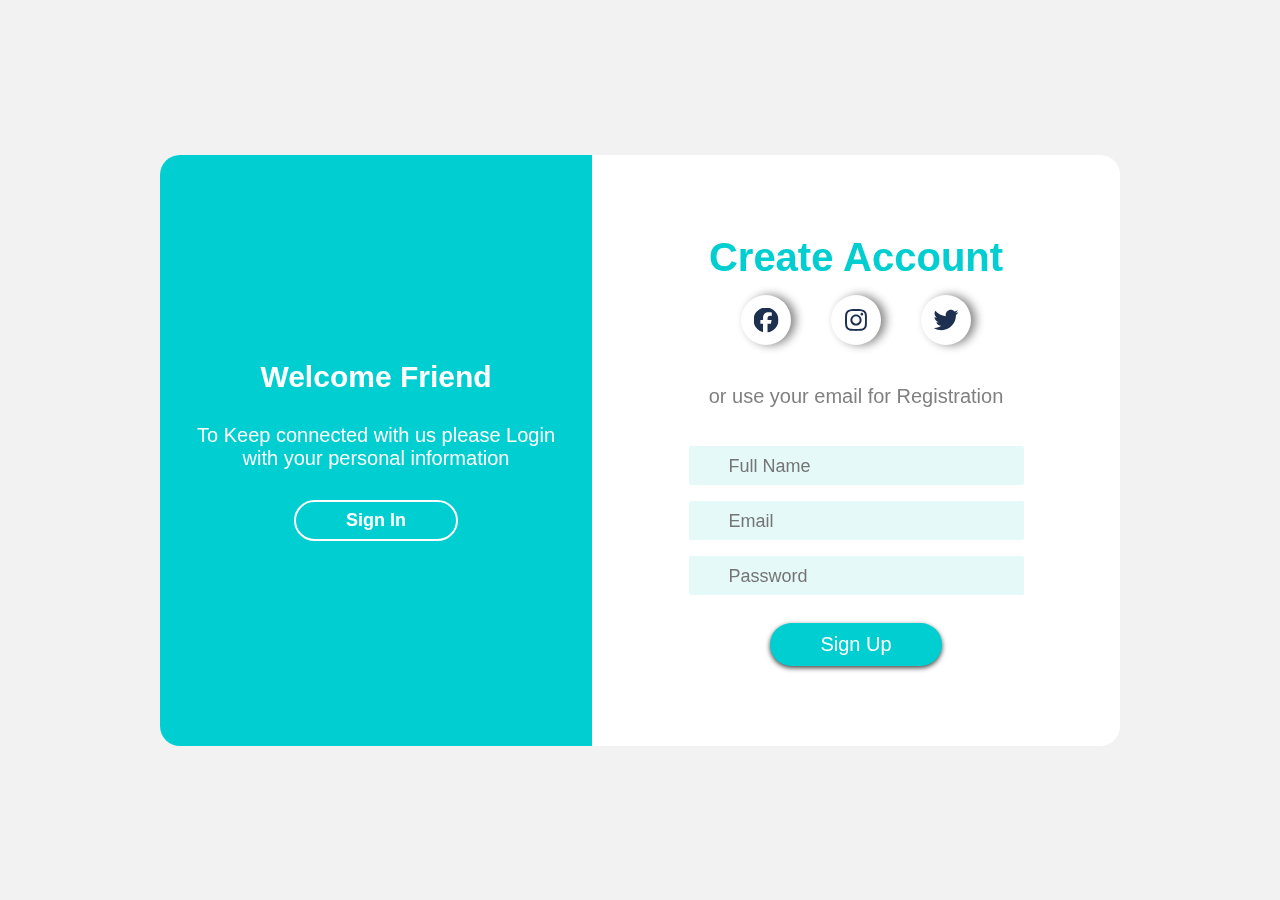
==== Web-Demos/form3/login_form.html @ cb3585ee "step-2" ====
<!DOCTYPE html>
<html lang="en">

<head>
   <meta charset="UTF-8">
   <meta name="viewport" content="width=device-width, initial-scale=1.0">
   <link rel="stylesheet" href="https://cdnjs.cloudflare.com/ajax/libs/font-awesome/6.5.0/css/all.min.css"
      integrity="sha512-Avb2QiuDEEvB4bZJYdft2mNjVShBftLdPG8FJ0V7irTLQ8Uo0qcPxh4Plq7G5tGm0rU+1SPhVotteLpBERwTkw=="
      crossorigin="anonymous" referrerpolicy="no-referrer" />
   <link rel="stylesheet" href="login_form.css">
   <title>Document</title>
</head>

<body>
   <div id="container">
      <section>
         <article>
            <div class="inner">
               <h1>Welcome Friend</h1>
               <p>To Keep connected with us please Login with your personal information</p>
               <a href="" class="btn">Sign In</a>
            </div>
         </article>

         <aside>
            <div class="inner">
               <h2>Create Account</h2>
               <nav id="socialLogin">
                  <a href="#" class="link">
                     <div class="circle"><img src="../assets/image/facebook.svg" alt="Facebook Logo"></div>
                  </a>
                  <a href="#" class="link">
                     <div class="circle"><img src="../assets/image/instagram.svg" alt="Instagram Logo"></div>
                  </a>
                  <a href="#" class="link">
                     <div class="circle"><img src="../assets/image/twitter.svg" alt="Twitter Logo"></div>
                  </a>
               </nav>

               <p>or use your email for Registration</p>
               <form action="" method="post">
                  <input type="text" placeholder="Full Name" />
                  <input type="email" placeholder="Email" />
                  <input type="password" placeholder="Password" />
                  <button type="submit">Sign Up</button>
               </form>
            </div>
         </aside>
      </section>
</body>

</html>


<!-- <i class="fa-brands fa-facebook"></i> -->
---- Web-Demos/form3/login_form.css ----
* {
   margin: 0;
   padding: 0;
   outline: 0;
   font-family: Arial, Helvetica, sans-serif;
}

body {
   /* background-color:rgb(5, 234, 238); */
   background-color: white;
   background-position: center;
   background-size: cover;
   background-repeat: no-repeat;
   background-attachment: fixed;
}

.inner {
   padding: 80px 20px;
}

div#container {
   width: 100%;
   min-height: 100vh;
   background-color: rgba(0, 0, 0, 0.05);
   display: flex;
   justify-content: center;
   align-items: center;
   text-align: center;
}

div#container section {
   display: flex;
   justify-content: space-between;
   width: 85%;
   max-width: 960px;
   margin: 30px 0;
   background-color: white;
   border-radius: 20px;
   overflow: hidden;
   backdrop-filter: blur(5px);
}

div#container section article {
   width: 45%;
   background-color: darkturquoise;
   display: flex;
   justify-content: center;
   align-items: center;

}

div#container section aside {
   width: 55%;
}

h1 {
   color: white;
   font-size: 30px;
   font-weight: 700;
}

div#container section article p {
   font-size: 20px;
   color: white;
   margin-top: 30px;
}


div#container section article a{
   display: inline-block;
   border: white solid 2px;
   color: white;
   font-size: 18px;
   padding: 8px 50px;
   margin-top: 30px;
   border-radius: 25px;
   font-weight: 700;
   text-decoration: none;
   transition: 0.2s all ease;
}

div#container section article a:hover{
   background-color: white;
   color: black;
   border: black solid 2px;
}

h2 {
   font-size: 40px;
   color: darkturquoise;
   font-weight: 700;
}

div#container section aside p {
   font-size: 20px;
   color: gray;
   margin-top: 40px;
}

#socialLogin {
   display: flex;
   justify-content: center;
   align-items: center;
   margin: 15px 0;
}

.circle {
   width: 50px;
   height: 50px;
   background: white;
   -moz-border-radius: 50px;
   -webkit-border-radius: 50px;
   border-radius: 50px;
   position: relative;
   box-shadow:5px 0 10px #888888;
   margin: 0 20px;
}

.circle img {
   width: 25px;
   height: 25px;
   position: absolute;
   top: 50%;
   left: 50%;
   transform: translate(-50%,-50%);
}




form {
   width: 90%;
   max-width: 350px;
   margin: 30px auto 0 auto;
}

form input[type="text"],
form input[type="password"],
form input[type="email"] {
   width: 80%;
   border: none;
   background-color: rgb(229, 249, 249);
   margin: 8px 0;
   border-radius: 2px;
   font-size: 18px;
   padding: 10px 15px 8px 40px;
   background-repeat: no-repeat;
   background-position: 4% 50%;
   background-size: 18px;
}

form input[type="text"] {
   /* background-image: ; */
}

form input[type="email"] {
   /* background-image: ; */
}

form input[type="password"] {
   /* background-image: ; */
}

form button[type="submit"] {
   margin-top: 20px;
   border: none;
   background-color: darkturquoise;
   color: white;
   font-size: 20px;
   font-weight: 400;
   padding: 10px 50px;
   border-radius: 25px;
   transition: 0.2 all ease;
   box-shadow: 0 2px 5px 0 #454545;
}

form button[type="submit"]:hover {
   background-color: white;
   color: black;
   border: darkturquoise solid 2px;
}

@media (max-width: 760px) {
   div#container section {
      flex-flow: column;
   }

   div#container section article,
   div#container section aside {
      width: 100%;

   }
}
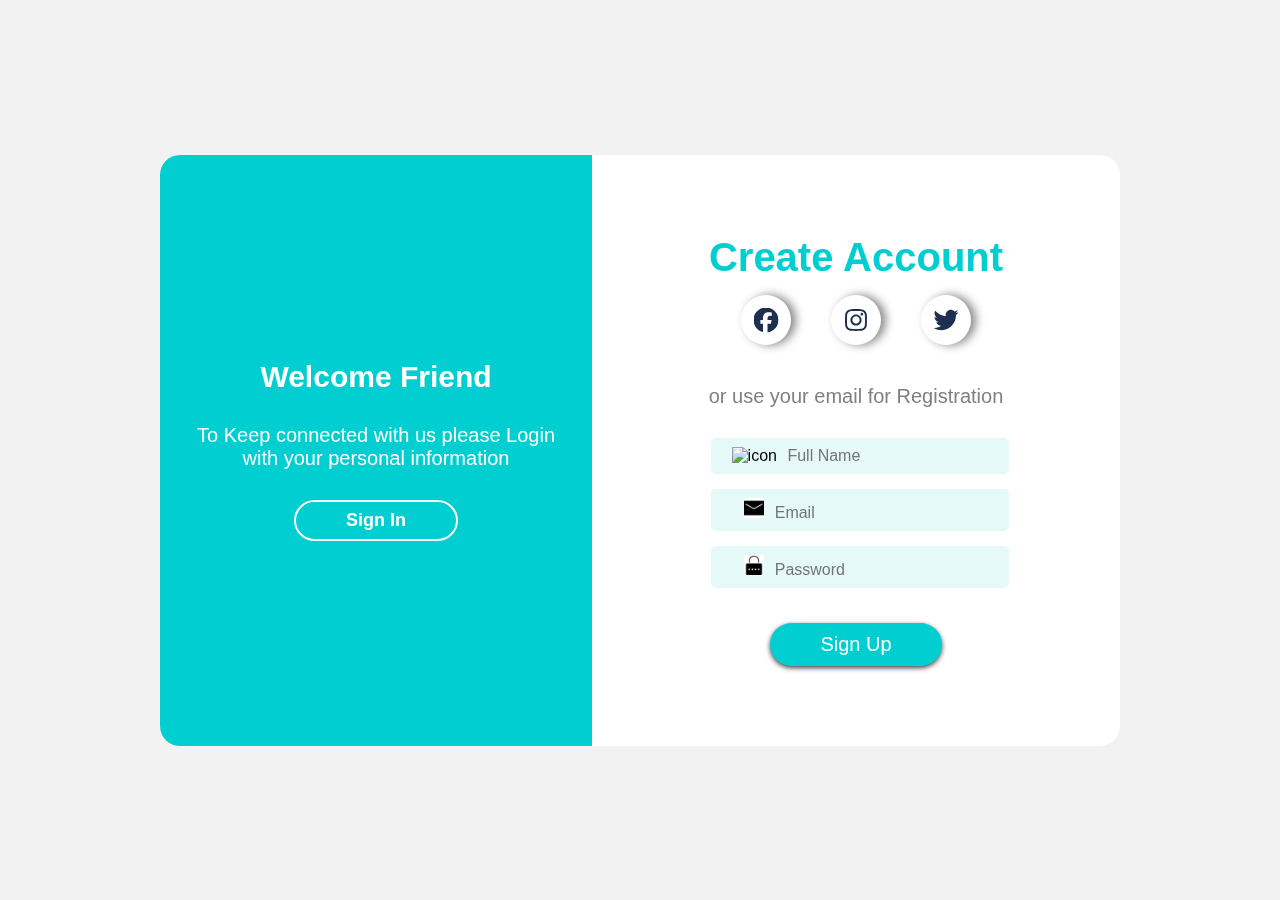
==== commit 02b8d8d6: "step-3" ====
--- a/Web-Demos/form3/login_form.html
+++ b/Web-Demos/form3/login_form.html
@@ -39,9 +39,15 @@
 
                <p>or use your email for Registration</p>
                <form action="" method="post">
-                  <input type="text" placeholder="Full Name" />
-                  <input type="email" placeholder="Email" />
-                  <input type="password" placeholder="Password" />
+                  <div class="imginp">
+                     <img src="./IMG/Person.jpg" alt="icon"  />
+                  <input type="text" placeholder="Full Name" /></div>
+                  <div class="imginp">
+                  <img src="./IMG/mail.jpg" alt="mail-icon" height="20px">
+                  <input type="email" placeholder="Email" /></div>
+                  <div class="imginp">
+                  <img src="./IMG/lock.jpg" alt="icon" height="20px" />
+                  <input type="password" placeholder="Password" /></div>
                   <button type="submit">Sign Up</button>
                </form>
             </div>
--- a/Web-Demos/form3/login_form.css
+++ b/Web-Demos/form3/login_form.css
@@ -57,6 +57,7 @@
    color: white;
    font-size: 30px;
    font-weight: 700;
+   /* box-shadow:5px 0 10px #888888; */
 }
 
 div#container section article p {
@@ -137,16 +138,16 @@
 form input[type="text"],
 form input[type="password"],
 form input[type="email"] {
-   width: 80%;
+  
    border: none;
    background-color: rgb(229, 249, 249);
-   margin: 8px 0;
-   border-radius: 2px;
-   font-size: 18px;
-   padding: 10px 15px 8px 40px;
-   background-repeat: no-repeat;
+   /* margin: 8px 0; */
+  
+   font-size: 16px;
+   /* padding: 10px 15px 8px 40px; */
+   /* background-repeat: no-repeat;
    background-position: 4% 50%;
-   background-size: 18px;
+   background-size: 18px; */
 }
 
 form input[type="text"] {
@@ -154,7 +155,7 @@
 }
 
 form input[type="email"] {
-   /* background-image: ; */
+   /* background-image:url ("./IMG/Person.jpg"); */
 }
 
 form input[type="password"] {
@@ -190,4 +191,23 @@
       width: 100%;
 
    }
+}
+
+.imginp {
+  margin-left: 30px;
+  margin-bottom: 15px;
+   background-color: rgb(229, 249, 249);
+   border-radius: 5px;
+   width: 80%;
+   padding: 1vh;
+   -webkit-border-radius: 5px;
+   -moz-border-radius: 5px;
+   -ms-border-radius: 5px;
+   -o-border-radius: 5px;
+}
+.imginp img{
+   background-color:rgb(229, 249, 249) ;
+   height:20px;
+   padding: 0 6px;
+   text-align: center;
 }